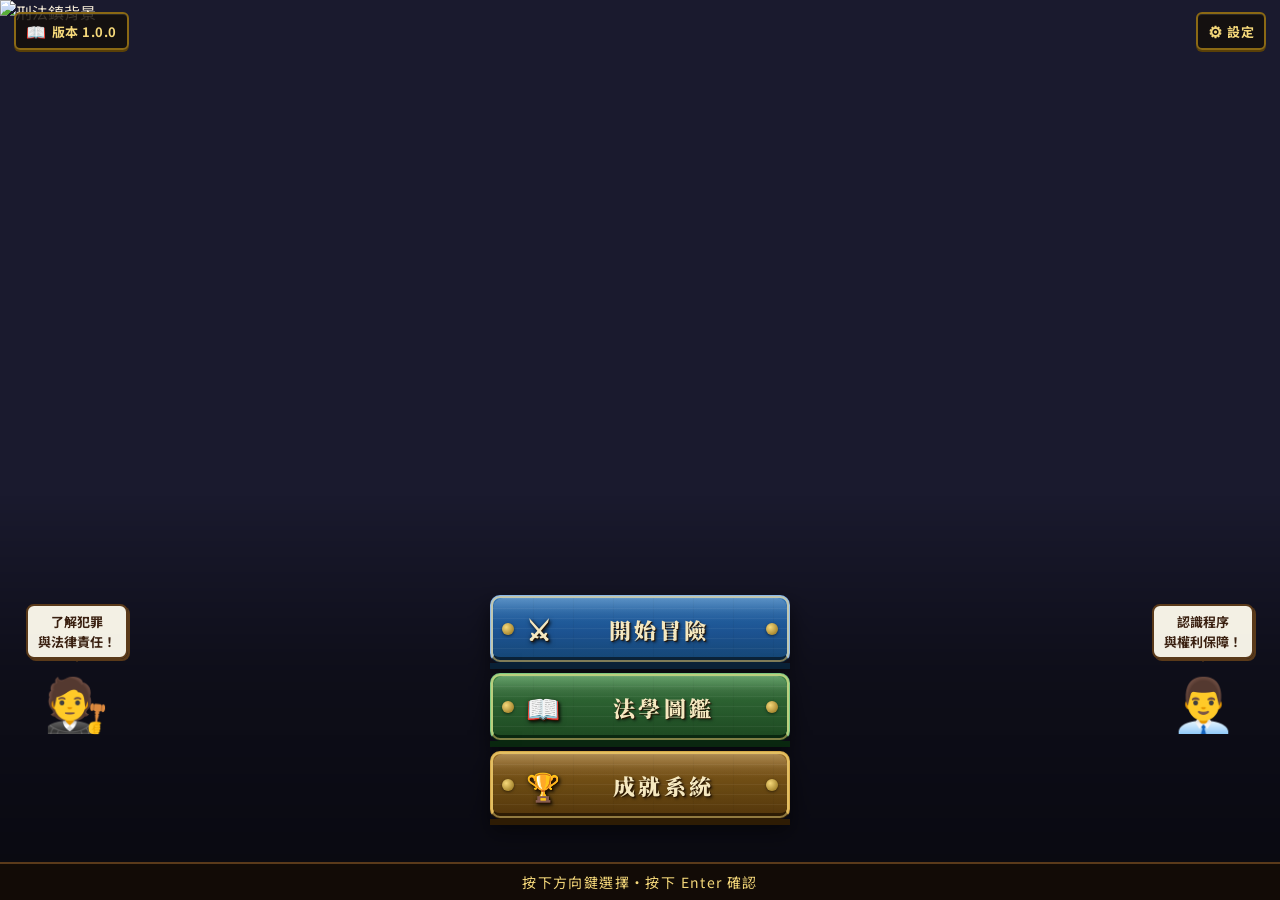
==== index.html @ a970fb88 "Update index.html" ====
<!DOCTYPE html>
<html lang="zh-Hant">
<head>
<!-- Google tag (gtag.js) -->
<script async src="https://www.googletagmanager.com/gtag/js?id=G-106KW7G3ZE"></script>
<script>
  window.dataLayer = window.dataLayer || [];
  function gtag(){dataLayer.push(arguments);}
  gtag('js', new Date());
  gtag('config', 'G-106KW7G3ZE');
</script>
<meta charset="UTF-8" />
<meta name="viewport" content="width=device-width, initial-scale=1.0, maximum-scale=1.0, user-scalable=no" />
<title>刑法鎮 LawTown - 用闖關學刑法與刑事訴訟法</title>
<meta name="description" content="刑法鎮：以台灣風格像素遊戲，透過故事闖關認識刑法總則、分則與刑事訴訟法核心程序與原則。" />
 
<link rel="preconnect" href="https://fonts.googleapis.com">
<link rel="preconnect" href="https://fonts.gstatic.com" crossorigin>
<link href="https://fonts.googleapis.com/css2?family=Noto+Sans+TC:wght@400;700;900&family=Noto+Serif+TC:wght@700;900&display=swap" rel="stylesheet">
 
<script src="https://cdn.jsdelivr.net/npm/phaser@3.70.0/dist/phaser.min.js"></script>
<link rel="stylesheet" href="css/style.css" />
</head>
<body>
 
<!-- ====== 遊戲主畫面（全螢幕像素風格） ====== -->
<div id="main-screen" class="main-screen">
 
  <!-- 頂部版本號 -->
  <div class="corner-badge corner-badge--left">
    <span class="corner-icon">📖</span>
    <span>版本 1.0.0</span>
  </div>
 
  <!-- 頂部設定按鈕 -->
  <button class="corner-badge corner-badge--right" onclick="document.getElementById('settings-modal').classList.remove('hidden')">
    <span class="corner-icon">⚙</span>
    <span>設定</span>
  </button>
 
  <!-- 背景圖 -->
  <div class="title-bg" id="title-bg-container">
    <img src="https://files.manuscdn.com/user_upload_by_module/session_file/310519663221733224/CJKNDeYAUfdBQzZg.png"
         alt="刑法鎮背景" class="title-bg-img" id="title-bg-img" />
    <!-- 漸層遮罩，讓按鈕區域更清晰 -->
    <div class="title-bg-overlay"></div>
  </div>
 
  <!-- 主標題區 -->
  <div class="title-area">
    <div class="title-emblem">⚖</div>
    <h1 class="game-title">刑法鎮</h1>
    <div class="game-subtitle-bar">
      <span>學法・懂法・守法・用法</span>
    </div>
  </div>
 
  <!-- 雙村標籤 -->
  <div class="village-labels">
    <div class="village-label village-label--criminal">
      <span class="village-label-icon">⚖</span>
      <span>刑法村</span>
    </div>
    <div class="village-label village-label--procedure">
      <span class="village-label-icon">🔨</span>
      <span>刑事訴訟村</span>
    </div>
  </div>
 
  <!-- 角色對話框 -->
  <div class="char-left">
    <div class="char-bubble char-bubble--left">了解犯罪<br/>與法律責任！</div>
    <div class="char-sprite char-sprite--left">🧑‍⚖️</div>
  </div>
  <div class="char-right">
    <div class="char-bubble char-bubble--right">認識程序<br/>與權利保障！</div>
    <div class="char-sprite char-sprite--right">👨‍💼</div>
  </div>
 
  <!-- 主選單按鈕（木質招牌風格） -->
  <div class="main-menu" id="main-menu">
    <button class="menu-btn menu-btn--start" id="btn-start" onclick="showNameInput()">
      <div class="menu-btn-board"></div>
      <span class="menu-btn-nail-left"></span>
      <div class="menu-btn-content">
        <span class="menu-btn-icon">⚔</span>
        <span class="menu-btn-text">開始冒險</span>
      </div>
    </button>
    <button class="menu-btn menu-btn--library" onclick="document.getElementById('library-modal').classList.remove('hidden')">
      <div class="menu-btn-board"></div>
      <span class="menu-btn-nail-left"></span>
      <div class="menu-btn-content">
        <span class="menu-btn-icon">📖</span>
        <span class="menu-btn-text">法學圖鑑</span>
      </div>
    </button>
    <button class="menu-btn menu-btn--achievement" onclick="document.getElementById('achievement-modal').classList.remove('hidden')">
      <div class="menu-btn-board"></div>
      <span class="menu-btn-nail-left"></span>
      <div class="menu-btn-content">
        <span class="menu-btn-icon">🏆</span>
        <span class="menu-btn-text">成就系統</span>
      </div>
    </button>
  </div>
 
  <!-- 底部提示 -->
  <div class="bottom-hint">
    按下方向鍵選擇・按下 Enter 確認
  </div>
</div>
 
<!-- ====== 輸入名字 + 選擇村莊 彈窗 ====== -->
<div id="name-input-modal" class="overlay hidden">
  <div class="pixel-modal">
    <div class="pixel-modal-head">
      <h3>⚔ 開始冒險</h3>
      <button class="pixel-close-btn" onclick="document.getElementById('name-input-modal').classList.add('hidden')">✕</button>
    </div>
    <p class="pixel-modal-label">✏ 請輸入您的名字</p>
    <input id="player-name-input" type="text" maxlength="10" placeholder="例如：阿明" class="pixel-input" />
    <p class="pixel-modal-label">選擇你要冒險的村莊</p>
    <div class="village-choice-row">
      <button class="village-btn village-btn-criminal" onclick="enterVillage('criminal')">
        <span class="village-btn-icon">⚖</span>
        <span class="village-btn-title">刑法村</span>
        <small>刑法總則 / 刑法分則</small>
      </button>
      <button class="village-btn village-btn-procedure" onclick="enterVillage('procedure')">
        <span class="village-btn-icon">🔨</span>
        <span class="village-btn-title">刑事訴訟村</span>
        <small>偵查 / 起訴 / 審判 / 執行</small>
      </button>
    </div>
  </div>
</div>
 
<!-- ====== 遊戲畫面容器 ====== -->
<div id="game-screen" class="game-screen hidden">
  <div id="game-wrapper" style="position:relative; width:100%; height:100%;">
    <div id="game-container"></div>
    <!-- 鎮口標題覆蓋層（保留原有功能） -->
    <div id="title-overlay" class="title-overlay hidden">
      <div class="title-dialog">
        <p class="title-dialog-label">✏️ 請輸入您的名字</p>
        <input id="player-name-input-2" type="text" maxlength="10" placeholder="例如：阿明" />
        <p class="title-dialog-label">選擇你要冒險的村莊</p>
        <div class="village-choice-row">
          <button class="village-btn village-btn-criminal" onclick="enterVillage('criminal')">
            🏯 刑法村<br/><small>刑法總則 / 刑法分則</small>
          </button>
          <button class="village-btn village-btn-procedure" onclick="enterVillage('procedure')">
            ⚖️ 刑事訴訟村<br/><small>偵查 / 起訴 / 審判 / 執行</small>
          </button>
        </div>
      </div>
    </div>
  </div>
  <!-- 遊戲操作工具列 -->
  <div class="game-toolbar-overlay">
    <p>操作說明：方向鍵 / WASD 移動。<b>走到建築物前面會自動觸發故事與題目</b>；走到頂部出口可返回鎮口。</p>
    <button class="pixel-reset-btn" onclick="resetSave()">🗑 重設進度</button>
  </div>
</div>
 
<!-- ====== 法學圖鑑 Modal ====== -->
<div id="library-modal" class="overlay hidden">
  <div class="pixel-modal pixel-modal--wide">
    <div class="pixel-modal-head">
      <h3>📖 法學圖鑑</h3>
      <button class="pixel-close-btn" onclick="document.getElementById('library-modal').classList.add('hidden')">✕</button>
    </div>
    <p class="pixel-modal-desc">完成關卡後，相關法條將收錄於此。</p>
    <div id="library-content" class="library-content">
      <div class="library-empty">尚未解鎖任何法條。<br/>開始冒險後，完成關卡即可收錄！</div>
    </div>
  </div>
</div>
 
<!-- ====== 成就系統 Modal ====== -->
<div id="achievement-modal" class="overlay hidden">
  <div class="pixel-modal pixel-modal--wide">
    <div class="pixel-modal-head">
      <h3>🏆 成就系統</h3>
      <button class="pixel-close-btn" onclick="document.getElementById('achievement-modal').classList.add('hidden')">✕</button>
    </div>
    <div id="achievement-list" class="achievement-list">
      <!-- 由 JS 動態填入 -->
    </div>
  </div>
</div>
 
<!-- ====== 設定 Modal ====== -->
<div id="settings-modal" class="overlay hidden">
  <div class="pixel-modal">
    <div class="pixel-modal-head">
      <h3>⚙ 設定</h3>
      <button class="pixel-close-btn" onclick="document.getElementById('settings-modal').classList.add('hidden')">✕</button>
    </div>
    <div class="settings-list">
      <div class="settings-item">
        <span>🔊 音效</span>
        <label class="pixel-toggle">
          <input type="checkbox" id="sfx-toggle" checked>
          <span class="pixel-toggle-slider"></span>
        </label>
      </div>
      <div class="settings-item">
        <span>🎵 音樂</span>
        <label class="pixel-toggle">
          <input type="checkbox" id="bgm-toggle" checked>
          <span class="pixel-toggle-slider"></span>
        </label>
      </div>
      <hr class="settings-divider"/>
      <button class="pixel-danger-btn" onclick="if(confirm('確定要重設所有進度嗎？'))resetSave()">🗑 重設所有進度</button>
      <a href="privacy.html" class="settings-link">隱私權政策</a>
    </div>
  </div>
</div>
 
<!-- ====== 返回鎮口確認對話框 ====== -->
<div id="exit-confirm-modal" class="overlay hidden">
  <div class="pixel-modal" style="max-width:360px; text-align:center;">
    <div class="pixel-modal-head" style="justify-content:center; border-bottom:none; margin-bottom:8px;">
      <h3>🏐 離開村莊</h3>
    </div>
    <p style="color:#d4b896; font-size:14px; margin-bottom:20px; line-height:1.8;">您已到達鎮口。<br/>要返回首頁選擇村莊嗎？</p>
    <div style="display:flex; gap:12px; justify-content:center;">
      <button class="menu-btn menu-btn--library exit-confirm-btn"
        onclick="document.getElementById('exit-confirm-modal').classList.add('hidden'); resumeVillageScene();">
        <div class="menu-btn-board"></div>
        <span class="menu-btn-nail-left"></span>
        <div class="menu-btn-content">
          <span class="menu-btn-icon">🏕</span>
          <span class="menu-btn-text">留在此處</span>
        </div>
      </button>
      <button class="menu-btn menu-btn--start exit-confirm-btn"
        onclick="document.getElementById('exit-confirm-modal').classList.add('hidden'); goToTitle();">
        <div class="menu-btn-board"></div>
        <span class="menu-btn-nail-left"></span>
        <div class="menu-btn-content">
          <span class="menu-btn-icon">🏠</span>
          <span class="menu-btn-text">返回鎮口</span>
        </div>
      </button>
    </div>
  </div>
</div>
 
<!-- ====== 關卡選單彊窗 ====== -->
<div id="level-menu" class="overlay hidden">
  <div class="pixel-modal">
    <div class="pixel-modal-head">
      <h3 id="level-menu-title"></h3>
      <button class="pixel-close-btn" onclick="closeLevelMenu()">✕</button>
    </div>
    <div id="level-list" class="level-list"></div>
  </div>
</div>
 
<!-- ====== 答題彈窗 ====== -->
<div id="quiz-modal" class="overlay hidden">
  <div class="pixel-modal quiz-modal">
    <div class="pixel-modal-head">
      <h3 id="quiz-title"></h3>
      <button class="pixel-close-btn" onclick="closeQuiz()">✕</button>
    </div>
    <p class="quiz-law" id="quiz-law"></p>
    <div class="quiz-story-box">
      <p class="quiz-story" id="quiz-story"></p>
    </div>
    <p class="quiz-question" id="quiz-question"></p>
    <div id="quiz-options" class="quiz-options"></div>
    <pre id="quiz-result" class="hidden"></pre>
    <div id="quiz-actions" style="display:flex; gap:10px; margin-top:12px;">
      <button class="menu-btn menu-btn--library" style="flex:1; height:48px;" onclick="closeQuiz()">⬅ 返回小鎮</button>
      <button id="quiz-next-btn" class="menu-btn menu-btn--start" style="flex:1; height:48px; display:none;" onclick="nextQuiz()">下一題 ▶</button>
    </div>
  </div>
</div>
 
<script>
// ====== 主畫面鍵盤導航 ======
(function() {
  const menuItems = ['btn-start'];
  let selectedIdx = 0;
 
  function updateSelection() {
    menuItems.forEach((id, i) => {
      const el = document.getElementById(id);
      if (el) el.classList.toggle('menu-btn--selected', i === selectedIdx);
    });
  }
 
  document.addEventListener('keydown', function(e) {
    const mainScreen = document.getElementById('main-screen');
    if (mainScreen.classList.contains('hidden')) return;
    if (e.key === 'ArrowDown' || e.key === 'ArrowRight') {
      selectedIdx = (selectedIdx + 1) % menuItems.length;
      updateSelection();
    } else if (e.key === 'ArrowUp' || e.key === 'ArrowLeft') {
      selectedIdx = (selectedIdx - 1 + menuItems.length) % menuItems.length;
      updateSelection();
    } else if (e.key === 'Enter') {
      const el = document.getElementById(menuItems[selectedIdx]);
      if (el) el.click();
    }
  });
})();
 
function showNameInput() {
  document.getElementById('name-input-modal').classList.remove('hidden');
}
 
function showMainScreen() {
  document.getElementById('main-screen').classList.remove('hidden');
  document.getElementById('game-screen').classList.add('hidden');
}
</script>
 
<script src="data/levels.js"></script>
<script src="js/save.js"></script>
<script src="js/game.js"></script>
<script>
// 成就系統初始化
(function initAchievements() {
  const achievements = [
    { id: 'first_try', icon: '🌟', title: '初次嘗試', desc: '完成第一個關卡', check: () => SaveSystem.getCompletedCount() >= 1 },
    { id: 'streak3', icon: '🔥', title: '三連勝', desc: '連續答對3題', check: () => SaveSystem.getStreak() >= 3 },
    { id: 'streak5', icon: '💥', title: '五連勝', desc: '連續答對5題', check: () => SaveSystem.getStreak() >= 5 },
    { id: 'half_done', icon: '⚔', title: '半程達人', desc: '完成一半以上關卡', check: () => false },
    { id: 'all_done', icon: '🎓', title: '法學博士', desc: '完成所有關卡', check: () => false },
    { id: 'perfect', icon: '💯', title: '完美答題', desc: '一次全對', check: () => false },
  ];
 
  const list = document.getElementById('achievement-list');
  if (!list) return;
  list.innerHTML = achievements.map(a => {
    const unlocked = a.check();
    return `<div class="achievement-item ${unlocked ? 'achievement-item--unlocked' : ''}">
      <span class="achievement-icon">${a.icon}</span>
      <div class="achievement-info">
        <div class="achievement-title">${a.title}</div>
        <div class="achievement-desc">${a.desc}</div>
      </div>
      <span class="achievement-status">${unlocked ? '✅' : '🔒'}</span>
    </div>`;
  }).join('');
})();
 
// 法學圖鑑初始化
(function initLibrary() {
  const content = document.getElementById('library-content');
  if (!content) return;
  const completed = [];
  if (typeof LEVELS !== 'undefined') {
    Object.values(LEVELS).forEach(arr => {
      arr.forEach(lvl => {
        if (SaveSystem.isCompleted(lvl.id)) {
          completed.push(lvl);
        }
      });
    });
  }
  if (completed.length === 0) return;
  content.innerHTML = completed.map(lvl => `
    <div class="library-item">
      <div class="library-item-law">${lvl.law || ''}</div>
      <div class="library-item-title">${lvl.title || ''}</div>
    </div>
  `).join('');
})();
</script>
</body>
</html>
---- css/style.css ----
/* ===================================================
   刑法鎮 LawTown - 像素遊戲風格 CSS
   =================================================== */

@import url('https://fonts.googleapis.com/css2?family=Noto+Sans+TC:wght@400;700;900&family=Noto+Serif+TC:wght@700;900&display=swap');

* { box-sizing: border-box; margin: 0; padding: 0; }

body {
  font-family: "Noto Sans TC", "Microsoft JhengHei", sans-serif;
  background: #1a1a2e;
  color: #f0e6d3;
  overflow: hidden;
  height: 100dvh;
  width: 100vw;
}

/* ===================================================
   主畫面（全螢幕）
   =================================================== */
.main-screen {
  position: fixed;
  inset: 0;
  display: flex;
  flex-direction: column;
  align-items: center;
  justify-content: flex-start;
  overflow: hidden;
  z-index: 1;
}

/* ── 背景圖 ── */
.title-bg {
  position: absolute;
  inset: 0;
  z-index: 0;
}
.title-bg-img {
  width: 100%;
  height: 100%;
  object-fit: cover;
  object-position: center top;
  image-rendering: pixelated;
}
.title-bg-overlay {
  position: absolute;
  inset: 0;
  background: linear-gradient(
    to bottom,
    rgba(0,0,0,0.0) 0%,
    rgba(0,0,0,0.0) 55%,
    rgba(0,0,0,0.45) 75%,
    rgba(0,0,0,0.65) 100%
  );
}

/* ── 角落徽章（版本號 / 設定） ── */
.corner-badge {
  position: absolute;
  top: 12px;
  z-index: 20;
  display: flex;
  align-items: center;
  gap: 5px;
  background: rgba(20,15,10,0.82);
  border: 2px solid #8b6914;
  border-radius: 6px;
  padding: 5px 10px;
  font-size: 13px;
  font-weight: bold;
  color: #f5d87a;
  cursor: pointer;
  letter-spacing: 0.5px;
  box-shadow: 0 2px 0 #5a4008, inset 0 1px 0 rgba(255,255,255,0.1);
  transition: filter 0.15s;
  text-decoration: none;
  font-family: inherit;
}
.corner-badge:hover { filter: brightness(1.2); }
.corner-badge--left  { left: 14px; }
.corner-badge--right { right: 14px; }
.corner-icon { font-size: 16px; }

/* ── 主標題區 ── */
.title-area {
  position: relative;
  z-index: 10;
  text-align: center;
  margin-top: 10px;
  pointer-events: none;
  user-select: none;
}

.title-emblem {
  font-size: 36px;
  line-height: 1;
  filter: drop-shadow(0 2px 6px rgba(0,0,0,0.7));
  margin-bottom: 2px;
  opacity: 0;
  pointer-events: none;
}

.game-title {
  font-family: "Noto Serif TC", "Noto Sans TC", serif;
  font-size: clamp(42px, 8vw, 80px);
  font-weight: 900;
  color: #f5d87a;
  letter-spacing: 0.12em;
  text-shadow:
    3px 3px 0 #5a2e00,
    -1px -1px 0 #5a2e00,
    1px -1px 0 #5a2e00,
    -1px 1px 0 #5a2e00,
    0 4px 0 #3a1c00,
    0 8px 16px rgba(0,0,0,0.6);
  line-height: 1.1;
  /* 背景圖已有標題文字，隱藏 HTML 標題避免重疊 */
  display: none;
}

.game-subtitle-bar {
  /* 背景圖已有副標題，隱藏 HTML 版本 */
  display: none;
}

/* ── 雙村標籤（背景圖已有，隱藏 HTML 版本） ── */
.village-labels {
  display: none;
}

.village-label {
  display: flex;
  align-items: center;
  gap: 6px;
  padding: 8px 18px;
  border-radius: 6px;
  font-size: clamp(16px, 3vw, 26px);
  font-weight: 900;
  color: #fff;
  letter-spacing: 0.05em;
  box-shadow: 0 3px 0 rgba(0,0,0,0.4), 0 6px 18px rgba(0,0,0,0.3);
  text-shadow: 1px 1px 0 rgba(0,0,0,0.5);
}

.village-label--criminal {
  background: linear-gradient(135deg, #9b2020 0%, #c0392b 50%, #9b2020 100%);
  border: 2px solid #e8c873;
  clip-path: polygon(0 0, calc(100% - 12px) 0, 100% 50%, calc(100% - 12px) 100%, 0 100%);
  padding-right: 28px;
}

.village-label--procedure {
  background: linear-gradient(135deg, #1a3a5c 0%, #2c5f8a 50%, #1a3a5c 100%);
  border: 2px solid #e8c873;
  clip-path: polygon(12px 0, 100% 0, 100% 100%, 12px 100%, 0 50%);
  padding-left: 28px;
}

.village-label-icon { font-size: 1.1em; }

/* ── 角色 ── */
.char-left, .char-right {
  position: absolute;
  bottom: 18%;
  z-index: 10;
  display: flex;
  flex-direction: column;
  align-items: center;
  gap: 4px;
}
.char-left  { left: 2%; }
.char-right { right: 2%; }

.char-sprite { font-size: clamp(28px, 5vw, 52px); }

.char-bubble {
  background: rgba(255,252,240,0.95);
  border: 2px solid #5a3a1a;
  border-radius: 8px;
  padding: 6px 10px;
  font-size: clamp(10px, 1.5vw, 13px);
  color: #3a2010;
  font-weight: bold;
  text-align: center;
  line-height: 1.5;
  box-shadow: 2px 2px 0 #5a3a1a;
  position: relative;
  white-space: nowrap;
}
.char-bubble--left::after {
  content: '';
  position: absolute;
  bottom: -10px;
  left: 50%;
  transform: translateX(-50%);
  border: 5px solid transparent;
  border-top-color: #5a3a1a;
}
.char-bubble--right::after {
  content: '';
  position: absolute;
  bottom: -10px;
  left: 50%;
  transform: translateX(-50%);
  border: 5px solid transparent;
  border-top-color: #5a3a1a;
}

/* ── 主選單按鈕（木質招牌風格） ── */
.main-menu {
  position: absolute;
  bottom: 9%;
  left: 50%;
  transform: translateX(-50%);
  z-index: 10;
  display: flex;
  flex-direction: column;
  gap: 10px;
  width: min(300px, 62vw);
}

/* 木質招牌按鈕基礎樣式 */
.menu-btn {
  display: flex;
  align-items: center;
  justify-content: center;
  gap: 10px;
  padding: 0;
  border: none;
  cursor: pointer;
  font-family: "Noto Serif TC", "Noto Sans TC", serif;
  font-size: clamp(17px, 2.8vw, 22px);
  font-weight: 900;
  color: #f5e8c0;
  letter-spacing: 0.15em;
  transition: filter 0.15s, transform 0.12s, box-shadow 0.12s;
  position: relative;
  width: 100%;
  height: clamp(56px, 7.5vw, 68px);
  background: none;
  text-shadow:
    1px 1px 0 rgba(40,20,0,0.9),
    2px 2px 3px rgba(0,0,0,0.6);
}

/* 招牌主體（木板層） */
.menu-btn::before {
  content: '';
  position: absolute;
  inset: 0;
  border-radius: 8px;
  z-index: -1;
}

/* 招牌左右錠點裝飾 */
.menu-btn::after {
  content: '';
  position: absolute;
  top: 50%;
  transform: translateY(-50%);
  width: 12px;
  height: 12px;
  border-radius: 50%;
  background: radial-gradient(circle at 35% 35%, #f5d87a, #8b6914);
  box-shadow: 0 1px 3px rgba(0,0,0,0.5);
  right: 12px;
  z-index: 2;
}

.menu-btn:hover  { filter: brightness(1.12); transform: translateY(-3px) scale(1.02); }
.menu-btn:active { transform: translateY(2px) scale(0.98); filter: brightness(0.9); }
.menu-btn--selected {
  filter: brightness(1.18);
  transform: translateY(-3px) scale(1.02);
  outline: none;
}
.menu-btn--selected::after {
  box-shadow: 0 0 8px 2px rgba(245,216,122,0.8), 0 1px 3px rgba(0,0,0,0.5);
}

/* 左錠點 */
.menu-btn-nail-left {
  position: absolute;
  left: 12px;
  top: 50%;
  transform: translateY(-50%);
  width: 12px;
  height: 12px;
  border-radius: 50%;
  background: radial-gradient(circle at 35% 35%, #f5d87a, #8b6914);
  box-shadow: 0 1px 3px rgba(0,0,0,0.5);
  z-index: 2;
  pointer-events: none;
}

/* 木板紋理線（透過偽元素模擬） */
.menu-btn-board {
  position: absolute;
  inset: 0;
  border-radius: 10px;
  z-index: 0;
  overflow: hidden;
  /* 外層金色框線 */
  outline: 2px solid rgba(245,216,122,0.5);
  outline-offset: -3px;
}
.menu-btn-board::before {
  content: '';
  position: absolute;
  inset: 0;
  /* 橫向木紋 */
  background-image:
    repeating-linear-gradient(
      180deg,
      rgba(255,255,255,0.05) 0px,
      rgba(255,255,255,0.05) 1px,
      transparent 1px,
      transparent 10px
    ),
    repeating-linear-gradient(
      90deg,
      rgba(0,0,0,0.04) 0px,
      rgba(0,0,0,0.04) 1px,
      transparent 1px,
      transparent 40px
    );
}
.menu-btn-board::after {
  content: '';
  position: absolute;
  top: 0; left: 0; right: 0;
  height: 40%;
  background: linear-gradient(180deg,
    rgba(255,255,255,0.18) 0%,
    rgba(255,255,255,0.06) 60%,
    transparent 100%
  );
  border-radius: 10px 10px 0 0;
}

.menu-btn-content {
  position: relative;
  z-index: 1;
  display: flex;
  align-items: center;
  justify-content: center;
  gap: 10px;
  width: 100%;
  padding: 0 36px;
}

/* 開始冒險—深藍木板（參考背景圖中的深藍色招牌） */
.menu-btn--start {
  box-shadow:
    0 6px 0 #0a2238,
    0 10px 20px rgba(0,0,0,0.55);
}
.menu-btn--start .menu-btn-board {
  background: linear-gradient(180deg,
    #3578b8 0%,
    #2260a0 25%,
    #1c5290 60%,
    #164878 100%
  );
  border: 3px solid #8bb8e8;
  border-bottom: 6px solid #0a2238;
  border-radius: 10px;
}
.menu-btn--start:hover .menu-btn-board {
  border-color: #aad4ff;
}

/* 法學圖鑑—深綠木板 */
.menu-btn--library {
  box-shadow:
    0 6px 0 #0a2810,
    0 10px 20px rgba(0,0,0,0.55);
}
.menu-btn--library .menu-btn-board {
  background: linear-gradient(180deg,
    #428a48 0%,
    #306835 25%,
    #275a2c 60%,
    #1e4a22 100%
  );
  border: 3px solid #7ec882;
  border-bottom: 6px solid #0a2810;
  border-radius: 10px;
}
.menu-btn--library:hover .menu-btn-board {
  border-color: #a0e0a4;
}

/* 成就系統—深棕木板（參考背景圖中的棕色招牌） */
.menu-btn--achievement {
  box-shadow:
    0 6px 0 #2e1c04,
    0 10px 20px rgba(0,0,0,0.55);
}
.menu-btn--achievement .menu-btn-board {
  background: linear-gradient(180deg,
    #9a6e28 0%,
    #7a5418 25%,
    #684812 60%,
    #56380c 100%
  );
  border: 3px solid #d4a84a;
  border-bottom: 6px solid #2e1c04;
  border-radius: 10px;
}
.menu-btn--achievement:hover .menu-btn-board {
  border-color: #f0c870;
}

.menu-btn-icon {
  font-size: 1.25em;
  flex-shrink: 0;
  filter: drop-shadow(0 1px 2px rgba(0,0,0,0.5));
}
.menu-btn-text {
  flex: 1;
  text-align: center;
  font-size: inherit;
}

/* ── 底部提示 ── */
.bottom-hint {
  position: absolute;
  bottom: 0;
  left: 0;
  right: 0;
  z-index: 10;
  background: rgba(20,12,5,0.85);
  border-top: 2px solid #5a3a1a;
  text-align: center;
  padding: 8px;
  font-size: clamp(11px, 1.8vw, 14px);
  color: #f5d87a;
  letter-spacing: 0.1em;
}

/* ===================================================
   遊戲畫面
   =================================================== */
.game-screen {
  position: fixed;
  inset: 0;
  display: flex;
  flex-direction: column;
  background: #1a1a2e;
  z-index: 2;
}
.game-screen.hidden { display: none; }
.main-screen.hidden { display: none; }

#game-wrapper {
  flex: 1;
  display: flex;
  align-items: center;
  justify-content: center;
  overflow: hidden;
}

#game-container {
  image-rendering: pixelated;
  border: 3px solid #4e342e;
  border-radius: 4px;
  overflow: hidden;
}

.game-toolbar-overlay {
  background: rgba(20,12,5,0.9);
  border-top: 2px solid #5a3a1a;
  padding: 6px 14px;
  display: flex;
  justify-content: space-between;
  align-items: center;
  gap: 10px;
  font-size: 12px;
  color: #d4b896;
  flex-wrap: wrap;
}

.pixel-reset-btn {
  background: #3a1a1a;
  border: 1px solid #7a3a3a;
  color: #ff8a80;
  padding: 5px 12px;
  border-radius: 4px;
  cursor: pointer;
  font-size: 12px;
  font-family: inherit;
  white-space: nowrap;
}
.pixel-reset-btn:hover { background: #5a2a2a; }

/* ===================================================
   鎮口標題覆蓋層（遊戲內 HTML overlay）
   =================================================== */
.title-overlay {
  position: absolute; inset: 0; z-index: 30;
  display: flex; align-items: flex-end; justify-content: center;
  background: linear-gradient(to bottom, rgba(0,0,0,0) 0%, rgba(0,0,0,0.35) 100%);
  padding-bottom: 24px;
}
.title-overlay.hidden { display: none; }
.title-dialog {
  background: #fffaf0;
  border: 4px solid #4e342e;
  border-radius: 10px;
  box-shadow: 0 6px 0 #2d1f15, 0 10px 18px rgba(0,0,0,0.3);
  padding: 16px 20px;
  width: 92%; max-width: 480px;
  text-align: center;
  color: #2b2b2b;
}
.title-dialog-label { margin: 6px 0; font-size: 13px; color: #4e342e; font-weight: bold; }
#player-name-input-2 {
  width: 80%; padding: 8px 10px; font-size: 15px;
  border: 2px solid #4e342e; border-radius: 6px; text-align: center;
  margin-bottom: 10px; background: #fff; color: #2b2b2b;
}

/* ===================================================
   Overlay / Modal（像素風格）
   =================================================== */
.overlay {
  position: fixed;
  inset: 0;
  background: rgba(0,0,0,0.72);
  z-index: 100;
  display: flex;
  align-items: center;
  justify-content: center;
  padding: 16px;
  backdrop-filter: blur(2px);
}
.overlay.hidden { display: none; }

.pixel-modal {
  background: #1e1408;
  border: 3px solid #8b6914;
  border-radius: 8px;
  padding: 20px;
  max-width: 480px;
  width: 100%;
  max-height: 88vh;
  overflow-y: auto;
  box-shadow:
    0 0 0 1px #5a4008,
    0 8px 0 #3a2a04,
    0 12px 32px rgba(0,0,0,0.6);
  color: #f0e6d3;
}
.pixel-modal--wide { max-width: 600px; }

.pixel-modal-head {
  display: flex;
  justify-content: space-between;
  align-items: center;
  margin-bottom: 14px;
  padding-bottom: 10px;
  border-bottom: 2px solid #5a4008;
}
.pixel-modal-head h3 {
  font-size: 18px;
  color: #f5d87a;
  font-weight: bold;
}
.pixel-close-btn {
  background: #3a2010;
  border: 2px solid #7a5020;
  color: #f5d87a;
  width: 30px; height: 30px;
  border-radius: 4px;
  cursor: pointer;
  font-size: 16px;
  display: flex; align-items: center; justify-content: center;
  transition: background 0.15s;
}
.pixel-close-btn:hover { background: #5a3010; }

.pixel-modal-label {
  font-size: 13px;
  color: #d4b896;
  font-weight: bold;
  margin: 10px 0 6px;
}
.pixel-modal-desc {
  font-size: 13px;
  color: #a08060;
  margin-bottom: 12px;
}

.pixel-input {
  width: 80%;
  display: block;
  margin: 0 auto 14px;
  padding: 10px 14px;
  font-size: 16px;
  background: #0e0a04;
  border: 2px solid #8b6914;
  border-radius: 4px;
  color: #f5d87a;
  text-align: center;
  font-family: inherit;
  outline: none;
}
.pixel-input:focus { border-color: #f5d87a; box-shadow: 0 0 0 2px rgba(245,216,122,0.3); }

/* ── 村莊選擇按鈕 ── */
.village-choice-row {
  display: flex;
  gap: 12px;
  justify-content: center;
  flex-wrap: wrap;
  margin-top: 8px;
}

.village-btn {
  flex: 1;
  min-width: 140px;
  max-width: 200px;
  padding: 14px 12px;
  border-radius: 8px;
  cursor: pointer;
  font-family: inherit;
  color: #fff;
  border: none;
  display: flex;
  flex-direction: column;
  align-items: center;
  gap: 4px;
  transition: filter 0.15s, transform 0.1s;
  box-shadow: 0 4px 0 rgba(0,0,0,0.4);
}
.village-btn:hover  { filter: brightness(1.15); transform: translateY(-2px); }
.village-btn:active { transform: translateY(2px); box-shadow: none; }
.village-btn-icon { font-size: 22px; }
.village-btn-title { font-size: 16px; font-weight: bold; }
.village-btn small { font-size: 11px; opacity: 0.85; }
.village-btn-criminal {
  background: linear-gradient(180deg, #c0392b 0%, #8b1a1a 100%);
  border-bottom: 4px solid #5a0a0a;
}
.village-btn-procedure {
  background: linear-gradient(180deg, #2c5f8a 0%, #1a3a5c 100%);
  border-bottom: 4px solid #0a1e30;
}

/* ===================================================
   關卡選單
   =================================================== */
.level-list { display: flex; flex-direction: column; gap: 8px; }
.level-item {
  display: flex;
  flex-direction: column;
  align-items: flex-start;
  text-align: left;
  border: 2px solid #5a4008;
  border-radius: 6px;
  padding: 10px 14px;
  background: #120e04;
  cursor: pointer;
  font-size: 14px;
  color: #f0e6d3;
  transition: background 0.15s, border-color 0.15s;
}
.level-item:hover { background: #1e1408; border-color: #8b6914; }
.level-item small { color: #a08060; margin-top: 2px; font-size: 12px; }
.level-item.done {
  background: #0a1a0a;
  border-color: #2e7d32;
  color: #a5d6a7;
}
.level-item.done small { color: #66bb6a; }

/* ===================================================
   答題 Modal
   =================================================== */
.quiz-modal { max-width: 560px; }
.quiz-law { font-size: 12px; color: #a08060; margin-bottom: 8px; }
.quiz-story-box {
  background: #0a0804;
  border: 2px solid #5a4008;
  border-radius: 6px;
  padding: 12px;
  margin-bottom: 12px;
}
.quiz-story { font-size: 14px; line-height: 1.8; color: #d4b896; }
.quiz-question { font-weight: bold; margin: 12px 0 8px; color: #f5d87a; font-size: 15px; }
.quiz-options { display: flex; flex-direction: column; gap: 8px; margin: 10px 0; }
.quiz-option {
  padding: 11px 14px;
  border: 2px solid #5a4008;
  border-radius: 6px;
  background: #120e04;
  cursor: pointer;
  text-align: left;
  font-size: 14px;
  color: #f0e6d3;
  font-family: inherit;
  transition: background 0.12s, border-color 0.12s;
}
.quiz-option:hover:not(:disabled) { background: #1e1408; border-color: #f5d87a; }
.quiz-option:disabled { opacity: 0.6; cursor: default; }
#quiz-result {
  white-space: pre-wrap;
  font-family: inherit;
  padding: 12px;
  border-radius: 6px;
  font-size: 13px;
  line-height: 1.7;
  margin-top: 10px;
}
#quiz-result.correct { background: #0a1a0a; color: #81c784; border: 2px solid #2e7d32; }
#quiz-result.wrong   { background: #1a0a0a; color: #ef9a9a; border: 2px solid #c62828; }
#quiz-result.hidden  { display: none; }

/* ===================================================
   法學圖鑑
   =================================================== */
.library-content { display: flex; flex-direction: column; gap: 8px; }
.library-empty { text-align: center; color: #a08060; padding: 24px; font-size: 14px; line-height: 2; }
.library-item {
  background: #0a0804;
  border: 2px solid #5a4008;
  border-radius: 6px;
  padding: 10px 14px;
}
.library-item-law { font-size: 11px; color: #a08060; }
.library-item-title { font-size: 14px; color: #f0e6d3; font-weight: bold; margin-top: 2px; }

/* ===================================================
   成就系統
   =================================================== */
.achievement-list { display: flex; flex-direction: column; gap: 8px; }
.achievement-item {
  display: flex;
  align-items: center;
  gap: 12px;
  background: #0a0804;
  border: 2px solid #3a2a04;
  border-radius: 6px;
  padding: 10px 14px;
  opacity: 0.55;
}
.achievement-item--unlocked {
  opacity: 1;
  border-color: #8b6914;
  background: #1a1204;
}
.achievement-icon { font-size: 24px; flex-shrink: 0; }
.achievement-info { flex: 1; }
.achievement-title { font-size: 14px; font-weight: bold; color: #f5d87a; }
.achievement-desc  { font-size: 12px; color: #a08060; margin-top: 2px; }
.achievement-status { font-size: 18px; }

/* ===================================================
   設定
   =================================================== */
.settings-list { display: flex; flex-direction: column; gap: 14px; }
.settings-item {
  display: flex;
  justify-content: space-between;
  align-items: center;
  padding: 10px 14px;
  background: #0a0804;
  border: 2px solid #3a2a04;
  border-radius: 6px;
  font-size: 15px;
  color: #d4b896;
}
.settings-divider { border: none; border-top: 1px solid #3a2a04; }
.settings-link {
  display: block;
  text-align: center;
  color: #a08060;
  font-size: 13px;
  text-decoration: underline;
}
.pixel-danger-btn {
  background: #3a0a0a;
  border: 2px solid #7a2a2a;
  color: #ff8a80;
  padding: 10px;
  border-radius: 6px;
  cursor: pointer;
  font-size: 14px;
  font-family: inherit;
  width: 100%;
  transition: background 0.15s;
}
.pixel-danger-btn:hover { background: #5a1a1a; }

/* ── 像素切換開關 ── */
.pixel-toggle { position: relative; display: inline-block; width: 44px; height: 24px; }
.pixel-toggle input { opacity: 0; width: 0; height: 0; }
.pixel-toggle-slider {
  position: absolute; inset: 0;
  background: #3a2a04;
  border: 2px solid #5a4008;
  border-radius: 4px;
  cursor: pointer;
  transition: background 0.2s;
}
.pixel-toggle-slider::before {
  content: '';
  position: absolute;
  width: 16px; height: 16px;
  left: 2px; top: 2px;
  background: #a08060;
  border-radius: 2px;
  transition: transform 0.2s;
}
.pixel-toggle input:checked + .pixel-toggle-slider { background: #1a4a1a; border-color: #2e7d32; }
.pixel-toggle input:checked + .pixel-toggle-slider::before { transform: translateX(20px); background: #81c784; }

/* ===================================================
   隱私權政策頁
   =================================================== */
.policy-page {
  max-width: 760px;
  margin: 0 auto;
  padding: 24px 16px;
  line-height: 1.8;
  font-size: 14px;
  color: #f0e6d3;
}
.policy-page h3 { margin-top: 24px; color: #f5d87a; }

/* ===================================================
   響應式
   =================================================== */
@media (max-width: 768px) {
  /* 手機版遊戲畫面：填滿全螢幕，隱藏底部工具列 */
  .game-screen {
    background: #000;
  }
  #game-wrapper {
    position: fixed;
    inset: 0;
    align-items: stretch;
    justify-content: stretch;
  }
  #game-container {
    border: none;
    border-radius: 0;
    width: 100% !important;
    height: 100% !important;
  }
  #game-container canvas {
    width: 100% !important;
    height: 100% !important;
  }
  /* 手機版隱藏底部工具列（操作說明和重設鈕） */
  .game-toolbar-overlay {
    display: none !important;
  }
}

@media (max-width: 600px) {
  .village-labels { top: 22%; }
  .char-left, .char-right { display: none; }
  .main-menu { bottom: 8%; width: 85vw; }
  .menu-btn { font-size: 15px; padding: 11px 16px; }
  .game-title { font-size: 52px; }
}

@media (max-width: 400px) {
  .village-label { font-size: 14px; padding: 5px 12px; }
  .game-title { font-size: 40px; }
}

/* ===================================================
   滾動條美化
   =================================================== */
/* ===================================================
   離開村莊確認對話框按鈕
   =================================================== */
.exit-confirm-btn {
  width: 140px !important;
  height: 52px !important;
  font-size: 15px !important;
  letter-spacing: 0.05em !important;
  white-space: nowrap !important;
  overflow: hidden !important;
}
.exit-confirm-btn .menu-btn-content {
  flex-direction: row !important;
  flex-wrap: nowrap !important;
  gap: 6px !important;
  padding: 0 10px !important;
  white-space: nowrap !important;
}
.exit-confirm-btn .menu-btn-icon {
  font-size: 1.1em !important;
  flex-shrink: 0 !important;
}
.exit-confirm-btn .menu-btn-text {
  white-space: nowrap !important;
  overflow: hidden !important;
  text-overflow: ellipsis !important;
  font-size: 14px !important;
  letter-spacing: 0.05em !important;
}

::-webkit-scrollbar { width: 6px; }
::-webkit-scrollbar-track { background: #0a0804; }
::-webkit-scrollbar-thumb { background: #5a4008; border-radius: 3px; }
::-webkit-scrollbar-thumb:hover { background: #8b6914; }
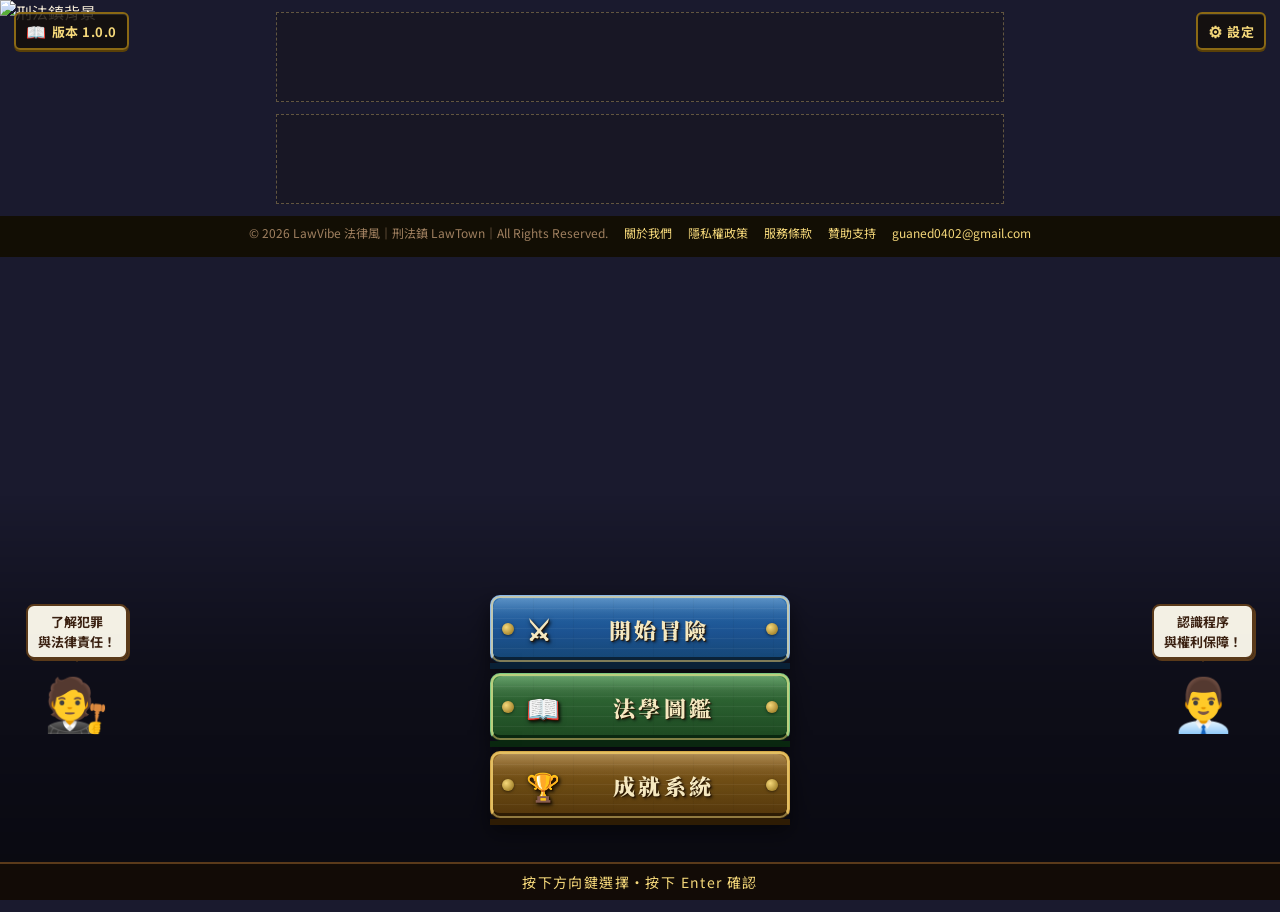
==== commit c5a57112: "chore: centralize brand identity and optimize case assets" ====
--- a/index.html
+++ b/index.html
@@ -1,5 +1,5 @@
 <!DOCTYPE html>
-<html lang="zh-Hant">
+<html lang="zh-Hant" data-page-title="用闖關學刑法與刑事訴訟法" data-page-description="以像素風格故事闖關認識刑法總則、分則與刑事訴訟法核心程序與原則。">
 <head>
 <!-- Google tag (gtag.js) -->
 <script async src="https://www.googletagmanager.com/gtag/js?id=G-106KW7G3ZE"></script>
@@ -10,42 +10,43 @@
   gtag('config', 'G-106KW7G3ZE');
 </script>
 <meta charset="UTF-8" />
-<meta name="viewport" content="width=device-width, initial-scale=1.0, maximum-scale=1.0, user-scalable=no" />
-<title>刑法鎮 LawTown - 用闖關學刑法與刑事訴訟法</title>
-<meta name="description" content="刑法鎮：以台灣風格像素遊戲，透過故事闖關認識刑法總則、分則與刑事訴訟法核心程序與原則。" />
- 
+<meta name="viewport" content="width=device-width, initial-scale=1.0, maximum-scale=1.0, minimum-scale=1.0, user-scalable=no, viewport-fit=cover" />
+<title>刑法鎮 LawTown</title>
+<meta name="description" content="以像素風格故事闖關認識刑法總則、分則與刑事訴訟法核心程序與原則。" />
+
 <link rel="preconnect" href="https://fonts.googleapis.com">
 <link rel="preconnect" href="https://fonts.gstatic.com" crossorigin>
 <link href="https://fonts.googleapis.com/css2?family=Noto+Sans+TC:wght@400;700;900&family=Noto+Serif+TC:wght@700;900&display=swap" rel="stylesheet">
- 
+
 <script src="https://cdn.jsdelivr.net/npm/phaser@3.70.0/dist/phaser.min.js"></script>
 <link rel="stylesheet" href="css/style.css" />
+<script src="site-config.js"></script>
 </head>
 <body>
- 
+
 <!-- ====== 遊戲主畫面（全螢幕像素風格） ====== -->
 <div id="main-screen" class="main-screen">
- 
+
   <!-- 頂部版本號 -->
   <div class="corner-badge corner-badge--left">
     <span class="corner-icon">📖</span>
     <span>版本 1.0.0</span>
   </div>
- 
+
   <!-- 頂部設定按鈕 -->
   <button class="corner-badge corner-badge--right" onclick="document.getElementById('settings-modal').classList.remove('hidden')">
     <span class="corner-icon">⚙</span>
     <span>設定</span>
   </button>
- 
+
   <!-- 背景圖 -->
   <div class="title-bg" id="title-bg-container">
-    <img src="https://files.manuscdn.com/user_upload_by_module/session_file/310519663221733224/CJKNDeYAUfdBQzZg.png"
+    <img src="images/title_bg.png"
          alt="刑法鎮背景" class="title-bg-img" id="title-bg-img" />
     <!-- 漸層遮罩，讓按鈕區域更清晰 -->
     <div class="title-bg-overlay"></div>
   </div>
- 
+
   <!-- 主標題區 -->
   <div class="title-area">
     <div class="title-emblem">⚖</div>
@@ -54,7 +55,7 @@
       <span>學法・懂法・守法・用法</span>
     </div>
   </div>
- 
+
   <!-- 雙村標籤 -->
   <div class="village-labels">
     <div class="village-label village-label--criminal">
@@ -66,7 +67,7 @@
       <span>刑事訴訟村</span>
     </div>
   </div>
- 
+
   <!-- 角色對話框 -->
   <div class="char-left">
     <div class="char-bubble char-bubble--left">了解犯罪<br/>與法律責任！</div>
@@ -76,7 +77,7 @@
     <div class="char-bubble char-bubble--right">認識程序<br/>與權利保障！</div>
     <div class="char-sprite char-sprite--right">👨‍💼</div>
   </div>
- 
+
   <!-- 主選單按鈕（木質招牌風格） -->
   <div class="main-menu" id="main-menu">
     <button class="menu-btn menu-btn--start" id="btn-start" onclick="showNameInput()">
@@ -104,13 +105,15 @@
       </div>
     </button>
   </div>
- 
+
   <!-- 底部提示 -->
   <div class="bottom-hint">
     按下方向鍵選擇・按下 Enter 確認
   </div>
 </div>
- 
+
+<div class="ad-placeholder ad-placeholder--home" aria-label="首頁廣告版位"></div>
+
 <!-- ====== 輸入名字 + 選擇村莊 彈窗 ====== -->
 <div id="name-input-modal" class="overlay hidden">
   <div class="pixel-modal">
@@ -135,7 +138,7 @@
     </div>
   </div>
 </div>
- 
+
 <!-- ====== 遊戲畫面容器 ====== -->
 <div id="game-screen" class="game-screen hidden">
   <div id="game-wrapper" style="position:relative; width:100%; height:100%;">
@@ -163,7 +166,9 @@
     <button class="pixel-reset-btn" onclick="resetSave()">🗑 重設進度</button>
   </div>
 </div>
- 
+
+<div class="ad-placeholder ad-placeholder--game" aria-label="遊戲廣告版位"></div>
+
 <!-- ====== 法學圖鑑 Modal ====== -->
 <div id="library-modal" class="overlay hidden">
   <div class="pixel-modal pixel-modal--wide">
@@ -177,7 +182,7 @@
     </div>
   </div>
 </div>
- 
+
 <!-- ====== 成就系統 Modal ====== -->
 <div id="achievement-modal" class="overlay hidden">
   <div class="pixel-modal pixel-modal--wide">
@@ -190,7 +195,7 @@
     </div>
   </div>
 </div>
- 
+
 <!-- ====== 設定 Modal ====== -->
 <div id="settings-modal" class="overlay hidden">
   <div class="pixel-modal">
@@ -219,7 +224,7 @@
     </div>
   </div>
 </div>
- 
+
 <!-- ====== 返回鎮口確認對話框 ====== -->
 <div id="exit-confirm-modal" class="overlay hidden">
   <div class="pixel-modal" style="max-width:360px; text-align:center;">
@@ -249,7 +254,7 @@
     </div>
   </div>
 </div>
- 
+
 <!-- ====== 關卡選單彊窗 ====== -->
 <div id="level-menu" class="overlay hidden">
   <div class="pixel-modal">
@@ -260,7 +265,7 @@
     <div id="level-list" class="level-list"></div>
   </div>
 </div>
- 
+
 <!-- ====== 答題彈窗 ====== -->
 <div id="quiz-modal" class="overlay hidden">
   <div class="pixel-modal quiz-modal">
@@ -272,29 +277,43 @@
     <div class="quiz-story-box">
       <p class="quiz-story" id="quiz-story"></p>
     </div>
+    <figure class="quiz-scene-figure" id="quiz-scene-figure">
+      <img id="quiz-image" class="quiz-image" alt="案例情境插圖" loading="lazy" decoding="async" />
+      <figcaption id="quiz-image-caption" class="quiz-image-caption"></figcaption>
+    </figure>
     <p class="quiz-question" id="quiz-question"></p>
     <div id="quiz-options" class="quiz-options"></div>
     <pre id="quiz-result" class="hidden"></pre>
-    <div id="quiz-actions" style="display:flex; gap:10px; margin-top:12px;">
-      <button class="menu-btn menu-btn--library" style="flex:1; height:48px;" onclick="closeQuiz()">⬅ 返回小鎮</button>
-      <button id="quiz-next-btn" class="menu-btn menu-btn--start" style="flex:1; height:48px; display:none;" onclick="nextQuiz()">下一題 ▶</button>
-    </div>
-  </div>
-</div>
- 
+    <!-- 答題後才顯示的操作按鈕 -->
+    <div id="quiz-actions" class="quiz-actions hidden">
+      <button class="menu-btn menu-btn--achieve" onclick="nextQuiz()">➡ 下一題</button>
+      <button class="menu-btn menu-btn--start" onclick="closeQuiz()">⬅ 返回小鎮</button>
+    </div>
+  </div>
+</div>
+
+<footer class="site-footer-links">
+  <span data-site-copyright></span>
+  <a href="about.html">關於我們</a>
+  <a href="privacy.html">隱私權政策</a>
+  <a href="terms.html">服務條款</a>
+  <a href="sponsor.html">贊助支持</a>
+  <a data-site-email></a>
+</footer>
+
 <script>
 // ====== 主畫面鍵盤導航 ======
 (function() {
   const menuItems = ['btn-start'];
   let selectedIdx = 0;
- 
+
   function updateSelection() {
     menuItems.forEach((id, i) => {
       const el = document.getElementById(id);
       if (el) el.classList.toggle('menu-btn--selected', i === selectedIdx);
     });
   }
- 
+
   document.addEventListener('keydown', function(e) {
     const mainScreen = document.getElementById('main-screen');
     if (mainScreen.classList.contains('hidden')) return;
@@ -310,17 +329,17 @@
     }
   });
 })();
- 
+
 function showNameInput() {
   document.getElementById('name-input-modal').classList.remove('hidden');
 }
- 
+
 function showMainScreen() {
   document.getElementById('main-screen').classList.remove('hidden');
   document.getElementById('game-screen').classList.add('hidden');
 }
 </script>
- 
+
 <script src="data/levels.js"></script>
 <script src="js/save.js"></script>
 <script src="js/game.js"></script>
@@ -335,7 +354,7 @@
     { id: 'all_done', icon: '🎓', title: '法學博士', desc: '完成所有關卡', check: () => false },
     { id: 'perfect', icon: '💯', title: '完美答題', desc: '一次全對', check: () => false },
   ];
- 
+
   const list = document.getElementById('achievement-list');
   if (!list) return;
   list.innerHTML = achievements.map(a => {
@@ -350,7 +369,7 @@
     </div>`;
   }).join('');
 })();
- 
+
 // 法學圖鑑初始化
 (function initLibrary() {
   const content = document.getElementById('library-content');
@@ -373,6 +392,35 @@
     </div>
   `).join('');
 })();
+
+// 手機方向改變時重新計算遇戲尺寸
+(function(){
+  let _orientTimer = null;
+  const handleOrientChange = () => {
+    clearTimeout(_orientTimer);
+    _orientTimer = setTimeout(() => {
+      // 如果目前在遇戲畫面中，重新計算直式/橫式並重啟遇戲
+      const gameScreen = document.getElementById('game-screen');
+      if (gameScreen && !gameScreen.classList.contains('hidden') && typeof game !== 'undefined' && game) {
+        window._gameIsPortrait = (window.innerWidth <= 768) && (window.innerHeight > window.innerWidth);
+        // 重新設定 Phaser 畫布尺寸
+        try {
+          game.scale.resize(window.innerWidth, window.innerHeight);
+          if (game.scene.isActive('VillageScene')) {
+            const vs = game.scene.getScene('VillageScene');
+            if (vs) {
+              const vk = vs.villageKey;
+              game.scene.stop('VillageScene');
+              game.scene.start('VillageScene', { villageKey: vk });
+            }
+          }
+        } catch(e) {}
+      }
+    }, 400);
+  };
+  window.addEventListener('orientationchange', handleOrientChange);
+  window.addEventListener('resize', handleOrientChange);
+})();
 </script>
 </body>
 </html>
--- a/css/style.css
+++ b/css/style.css
@@ -678,40 +678,65 @@
 /* ===================================================
    答題 Modal
    =================================================== */
-.quiz-modal { max-width: 560px; }
-.quiz-law { font-size: 12px; color: #a08060; margin-bottom: 8px; }
+.quiz-modal { width: min(92vw, 640px); max-width: 640px; padding: clamp(16px, 2vw, 22px); }
+.quiz-law { font-size: clamp(12px, 1.25vw, 14px); color: #a08060; margin-bottom: 10px; line-height: 1.55; }
 .quiz-story-box {
   background: #0a0804;
   border: 2px solid #5a4008;
   border-radius: 6px;
-  padding: 12px;
-  margin-bottom: 12px;
-}
-.quiz-story { font-size: 14px; line-height: 1.8; color: #d4b896; }
-.quiz-question { font-weight: bold; margin: 12px 0 8px; color: #f5d87a; font-size: 15px; }
-.quiz-options { display: flex; flex-direction: column; gap: 8px; margin: 10px 0; }
+  padding: clamp(12px, 1.8vw, 16px);
+  margin-bottom: 14px;
+}
+.quiz-story { font-size: clamp(14px, 1.45vw, 16px); line-height: 1.85; color: #d4b896; }
+.quiz-scene-figure {
+  margin: 0 0 12px;
+  border: 2px solid #5a4008;
+  border-radius: 6px;
+  overflow: hidden;
+  background: #0a0804;
+}
+.quiz-image {
+  display: block;
+  width: 100%;
+  aspect-ratio: 4 / 3;
+  object-fit: cover;
+  image-rendering: pixelated;
+}
+.quiz-image-caption {
+  padding: 5px 9px;
+  color: #a08060;
+  font-size: 11px;
+  line-height: 1.4;
+  text-align: center;
+}
+.quiz-question { font-weight: bold; margin: 16px 0 10px; color: #f5d87a; font-size: clamp(15px, 1.6vw, 18px); line-height: 1.65; }
+.quiz-options { display: flex; flex-direction: column; gap: 10px; margin: 12px 0; }
 .quiz-option {
-  padding: 11px 14px;
+  min-height: 48px;
+  padding: 12px 16px;
   border: 2px solid #5a4008;
   border-radius: 6px;
   background: #120e04;
   cursor: pointer;
   text-align: left;
-  font-size: 14px;
+  font-size: clamp(14px, 1.35vw, 16px);
+  line-height: 1.6;
   color: #f0e6d3;
   font-family: inherit;
   transition: background 0.12s, border-color 0.12s;
 }
 .quiz-option:hover:not(:disabled) { background: #1e1408; border-color: #f5d87a; }
 .quiz-option:disabled { opacity: 0.6; cursor: default; }
+.quiz-option.selected { opacity: 1; border-color: #f5d87a; }
+.quiz-option.answer-correct { opacity: 1; border-color: #4caf50; background: #102010; }
 #quiz-result {
   white-space: pre-wrap;
   font-family: inherit;
-  padding: 12px;
+  padding: clamp(13px, 1.8vw, 17px);
   border-radius: 6px;
-  font-size: 13px;
-  line-height: 1.7;
-  margin-top: 10px;
+  font-size: clamp(13px, 1.25vw, 15px);
+  line-height: 1.8;
+  margin-top: 14px;
 }
 #quiz-result.correct { background: #0a1a0a; color: #81c784; border: 2px solid #2e7d32; }
 #quiz-result.wrong   { background: #1a0a0a; color: #ef9a9a; border: 2px solid #c62828; }
@@ -833,13 +858,16 @@
    響應式
    =================================================== */
 @media (max-width: 768px) {
-  /* 手機版遊戲畫面：填滿全螢幕，隱藏底部工具列 */
+  /* 手機版遊戲畫面：填滿全螢幕，支援橫直螢幕 */
   .game-screen {
     background: #000;
   }
   #game-wrapper {
     position: fixed;
     inset: 0;
+    /* 支援 iPhone 安全區域 */
+    padding: env(safe-area-inset-top, 0) env(safe-area-inset-right, 0)
+             env(safe-area-inset-bottom, 0) env(safe-area-inset-left, 0);
     align-items: stretch;
     justify-content: stretch;
   }
@@ -852,11 +880,24 @@
   #game-container canvas {
     width: 100% !important;
     height: 100% !important;
+    display: block;
   }
   /* 手機版隱藏底部工具列（操作說明和重設鈕） */
   .game-toolbar-overlay {
     display: none !important;
   }
+  /* Modal 在手機上的最大高度限制 */
+  .pixel-modal {
+    max-height: 85dvh;
+    overflow-y: auto;
+  }
+  .quiz-modal { width: min(94vw, 600px); padding: 16px; }
+  .quiz-story { font-size: 15px; line-height: 1.85; }
+  .quiz-question { font-size: 16px; line-height: 1.7; margin-top: 14px; }
+  .quiz-option { min-height: 52px; font-size: 15px; line-height: 1.65; padding: 13px 15px; }
+  .quiz-options { gap: 9px; }
+  .quiz-actions .menu-btn { min-height: 50px; }
+  .quiz-image { aspect-ratio: 16 / 10; }
 }
 
 @media (max-width: 600px) {
@@ -870,6 +911,10 @@
 @media (max-width: 400px) {
   .village-label { font-size: 14px; padding: 5px 12px; }
   .game-title { font-size: 40px; }
+  .quiz-modal { width: 96vw; padding: 12px; }
+  .quiz-story { font-size: 13px; line-height: 1.75; }
+  .quiz-question { font-size: 14px; }
+  .quiz-option { min-height: 48px; font-size: 13px; padding: 11px 12px; }
 }
 
 /* ===================================================
@@ -878,6 +923,29 @@
 /* ===================================================
    離開村莊確認對話框按鈕
    =================================================== */
+/* ===================================================
+   答題後操作按鈕（下一題 / 返回小鎮）
+   =================================================== */
+.quiz-actions {
+  display: flex;
+  gap: 10px;
+  margin-top: 14px;
+  flex-wrap: wrap;
+}
+.quiz-actions.hidden { display: none; }
+.quiz-actions .menu-btn {
+  flex: 1;
+  min-width: 120px;
+  font-size: 14px !important;
+  padding: 10px 8px !important;
+  height: 48px !important;
+  white-space: nowrap;
+}
+.quiz-actions .menu-btn-content {
+  flex-direction: row !important;
+  gap: 6px !important;
+}
+
 .exit-confirm-btn {
   width: 140px !important;
   height: 52px !important;
@@ -906,6 +974,151 @@
 }
 
 ::-webkit-scrollbar { width: 6px; }
+
+/* ===================================================
+   手機直式專用樣式
+   =================================================== */
+@media (max-width: 768px) and (orientation: portrait) {
+  /* 直式手機：遇戲畫面完全填滿螢幕 */
+  html, body {
+    width: 100vw;
+    height: 100dvh;
+    overflow: hidden;
+    position: fixed;
+  }
+  .game-screen {
+    position: fixed;
+    inset: 0;
+    width: 100vw;
+    height: 100dvh;
+    background: #000;
+  }
+  #game-wrapper {
+    position: fixed;
+    inset: 0;
+    width: 100vw;
+    height: 100dvh;
+    padding: 0;
+    align-items: stretch;
+    justify-content: stretch;
+    display: flex;
+  }
+  #game-container {
+    width: 100vw !important;
+    height: 100dvh !important;
+    border: none;
+    border-radius: 0;
+  }
+  #game-container canvas {
+    width: 100vw !important;
+    height: 100dvh !important;
+    display: block;
+    object-fit: fill;
+  }
+  /* 直式手機隱藏底部工具列 */
+  .game-toolbar-overlay {
+    display: none !important;
+  }
+  /* 直式手機 Modal 高度限制 */
+  .pixel-modal {
+    max-height: 90dvh;
+    overflow-y: auto;
+    width: 92vw;
+  }
+  .quiz-modal { width: 94vw; padding: 14px; }
+  .quiz-story-box { padding: 12px; margin-bottom: 12px; }
+  .quiz-story { font-size: 14px; line-height: 1.8; }
+  .quiz-scene-figure { margin-bottom: 10px; }
+  .quiz-image-caption { font-size: 10px; padding: 5px 8px; }
+  .quiz-question { font-size: 15px; line-height: 1.7; margin: 13px 0 9px; }
+  .quiz-options { gap: 8px; margin: 10px 0; }
+  .quiz-option { min-height: 50px; padding: 12px 13px; font-size: 14px; line-height: 1.65; }
+  .quiz-actions { flex-direction: column; }
+  .quiz-actions .menu-btn { width: 100%; min-width: 0; }
+}
 ::-webkit-scrollbar-track { background: #0a0804; }
 ::-webkit-scrollbar-thumb { background: #5a4008; border-radius: 3px; }
 ::-webkit-scrollbar-thumb:hover { background: #8b6914; }
+
+
+/* ── 公開廣告版位：保留獨立區塊，不覆蓋遊戲畫布 ── */
+.ad-placeholder {
+  width: min(100% - 32px, 728px);
+  min-height: 90px;
+  margin: 12px auto;
+  border: 1px dashed rgba(232, 200, 115, 0.35);
+  background: rgba(20, 15, 10, 0.24);
+  color: rgba(245, 216, 122, 0.58);
+  text-align: center;
+  font-size: 11px;
+  line-height: 90px;
+  pointer-events: none;
+}
+
+/* Full-screen game layers stay independent from the ad blocks. */
+.ad-placeholder--home,
+.ad-placeholder--game {
+  position: relative;
+  z-index: 0;
+}
+
+.policy-body {
+  overflow: auto;
+  min-height: 100dvh;
+  height: auto;
+  background: #120e04;
+}
+
+.policy-page-wrapper {
+  max-width: 760px;
+  margin: 0 auto;
+  padding: 28px 20px 60px;
+  color: #f0e6d3;
+  line-height: 1.8;
+  font-size: 14px;
+}
+.policy-page-nav {
+  display: flex;
+  align-items: center;
+  gap: 12px;
+  margin-bottom: 24px;
+  padding-bottom: 14px;
+  border-bottom: 2px solid #3a2a04;
+}
+.policy-page-nav a {
+  color: #f5d87a;
+  text-decoration: none;
+  font-size: 14px;
+  background: #1e1408;
+  border: 2px solid #5a4008;
+  padding: 6px 14px;
+  border-radius: 4px;
+}
+.policy-page-nav a:hover { background: #2e1e08; }
+.policy-page-wrapper h2 { color: #f5d87a; font-size: 22px; margin-bottom: 6px; }
+.policy-page-wrapper h3 { color: #f5d87a; margin-top: 24px; margin-bottom: 8px; }
+.policy-page-wrapper p, .policy-page-wrapper ul { margin-bottom: 12px; }
+.policy-page-wrapper ul { padding-left: 20px; }
+.policy-page-wrapper a { color: #f5d87a; }
+.policy-page-footer {
+  margin-top: 40px;
+  padding-top: 16px;
+  border-top: 2px solid #3a2a04;
+  text-align: center;
+  color: #a08060;
+  font-size: 12px;
+}
+.site-footer-links {
+  position: relative;
+  z-index: 20;
+  display: flex;
+  justify-content: center;
+  flex-wrap: wrap;
+  gap: 10px 16px;
+  padding: 8px 16px 16px;
+  background: #120e04;
+  color: #a08060;
+  font-size: 12px;
+}
+.site-footer-links a { color: #f5d87a; text-decoration: none; }
+.site-footer-links a:hover { text-decoration: underline; }
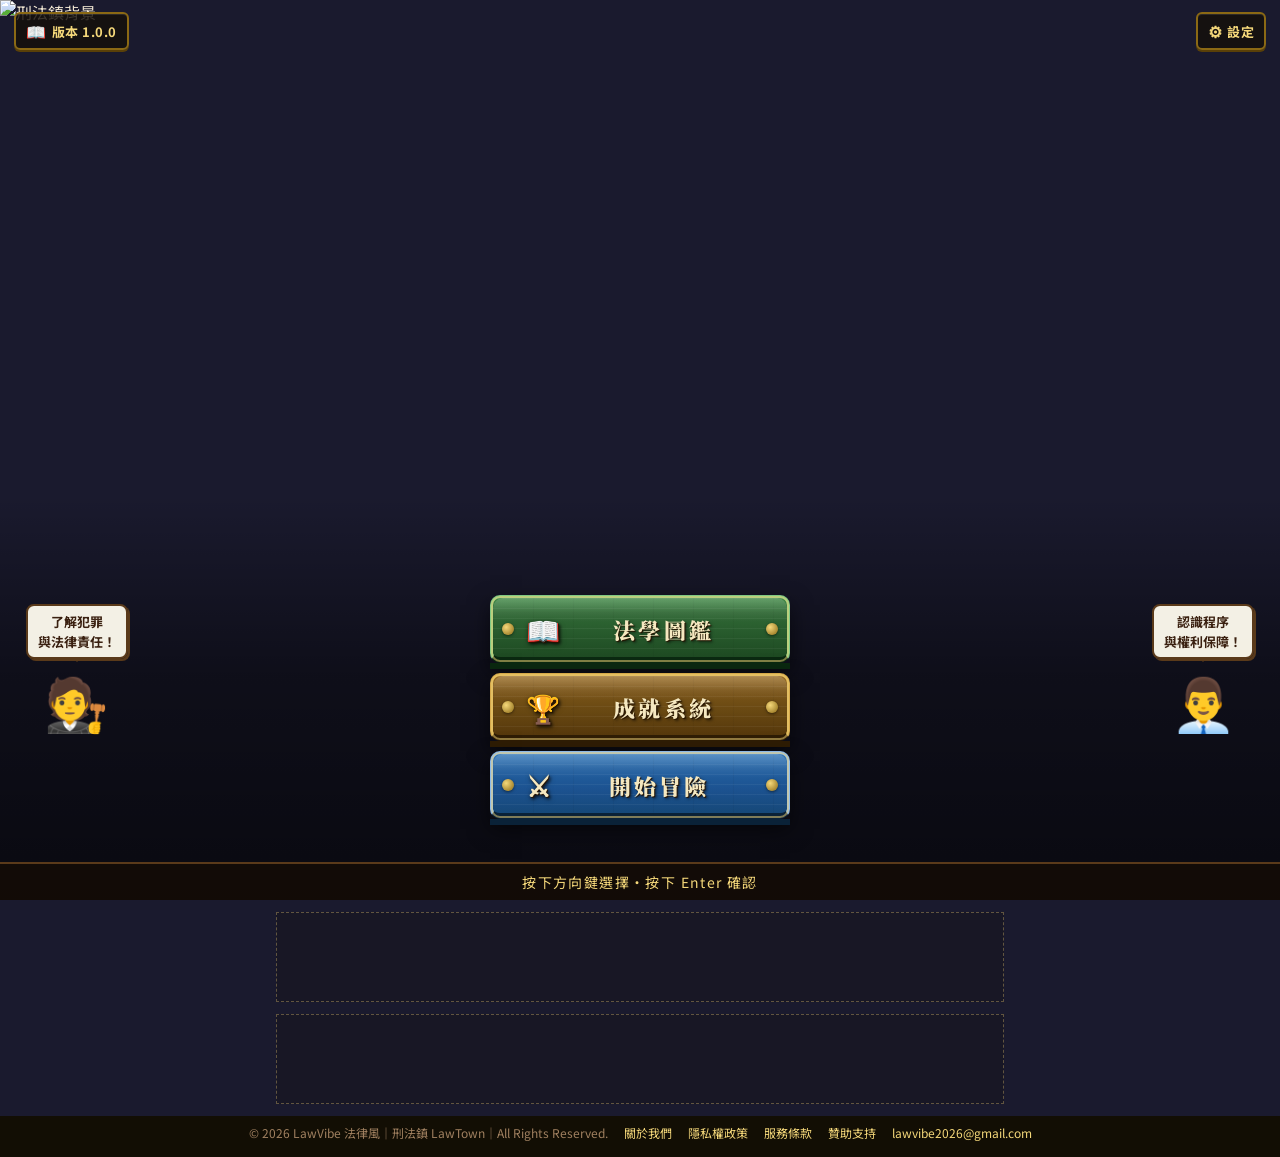
==== commit c8c080c6: "fix: unify LawVibe identity and adjust adventure flow" ====
--- a/index.html
+++ b/index.html
@@ -22,7 +22,7 @@
 <link rel="stylesheet" href="css/style.css" />
 <script src="site-config.js"></script>
 </head>
-<body>
+<body class="home-body">
 
 <!-- ====== 遊戲主畫面（全螢幕像素風格） ====== -->
 <div id="main-screen" class="main-screen">
--- a/css/style.css
+++ b/css/style.css
@@ -13,6 +13,21 @@
   overflow: hidden;
   height: 100dvh;
   width: 100vw;
+}
+
+/* 首頁遊戲維持一個完整視窗，頁尾放在其後方，避免蓋住任何遊戲畫面。 */
+.home-body {
+  height: auto;
+  min-height: 100dvh;
+  overflow-x: hidden;
+  overflow-y: auto;
+}
+.home-body .main-screen {
+  position: relative;
+  inset: auto;
+  width: 100vw;
+  height: 100dvh;
+  min-height: 100dvh;
 }
 
 /* ===================================================
@@ -209,7 +224,7 @@
 /* ── 主選單按鈕（木質招牌風格） ── */
 .main-menu {
   position: absolute;
-  bottom: 9%;
+  bottom: clamp(58px, 9vh, 92px);
   left: 50%;
   transform: translateX(-50%);
   z-index: 10;
@@ -218,6 +233,11 @@
   gap: 10px;
   width: min(300px, 62vw);
 }
+
+/* 主要入口位於首頁選單最下方，並與底部提示列保留安全距離。 */
+.main-menu .menu-btn--library { order: 1; }
+.main-menu .menu-btn--achievement { order: 2; }
+.main-menu .menu-btn--start { order: 3; }
 
 /* 木質招牌按鈕基礎樣式 */
 .menu-btn {
@@ -903,7 +923,7 @@
 @media (max-width: 600px) {
   .village-labels { top: 22%; }
   .char-left, .char-right { display: none; }
-  .main-menu { bottom: 8%; width: 85vw; }
+  .main-menu { bottom: max(58px, 8vh); width: 85vw; }
   .menu-btn { font-size: 15px; padding: 11px 16px; }
   .game-title { font-size: 52px; }
 }
@@ -1110,7 +1130,8 @@
 }
 .site-footer-links {
   position: relative;
-  z-index: 20;
+  /* 不得蓋住固定定位的遊戲畫面；回到首頁後仍會在內容下方顯示。 */
+  z-index: 0;
   display: flex;
   justify-content: center;
   flex-wrap: wrap;
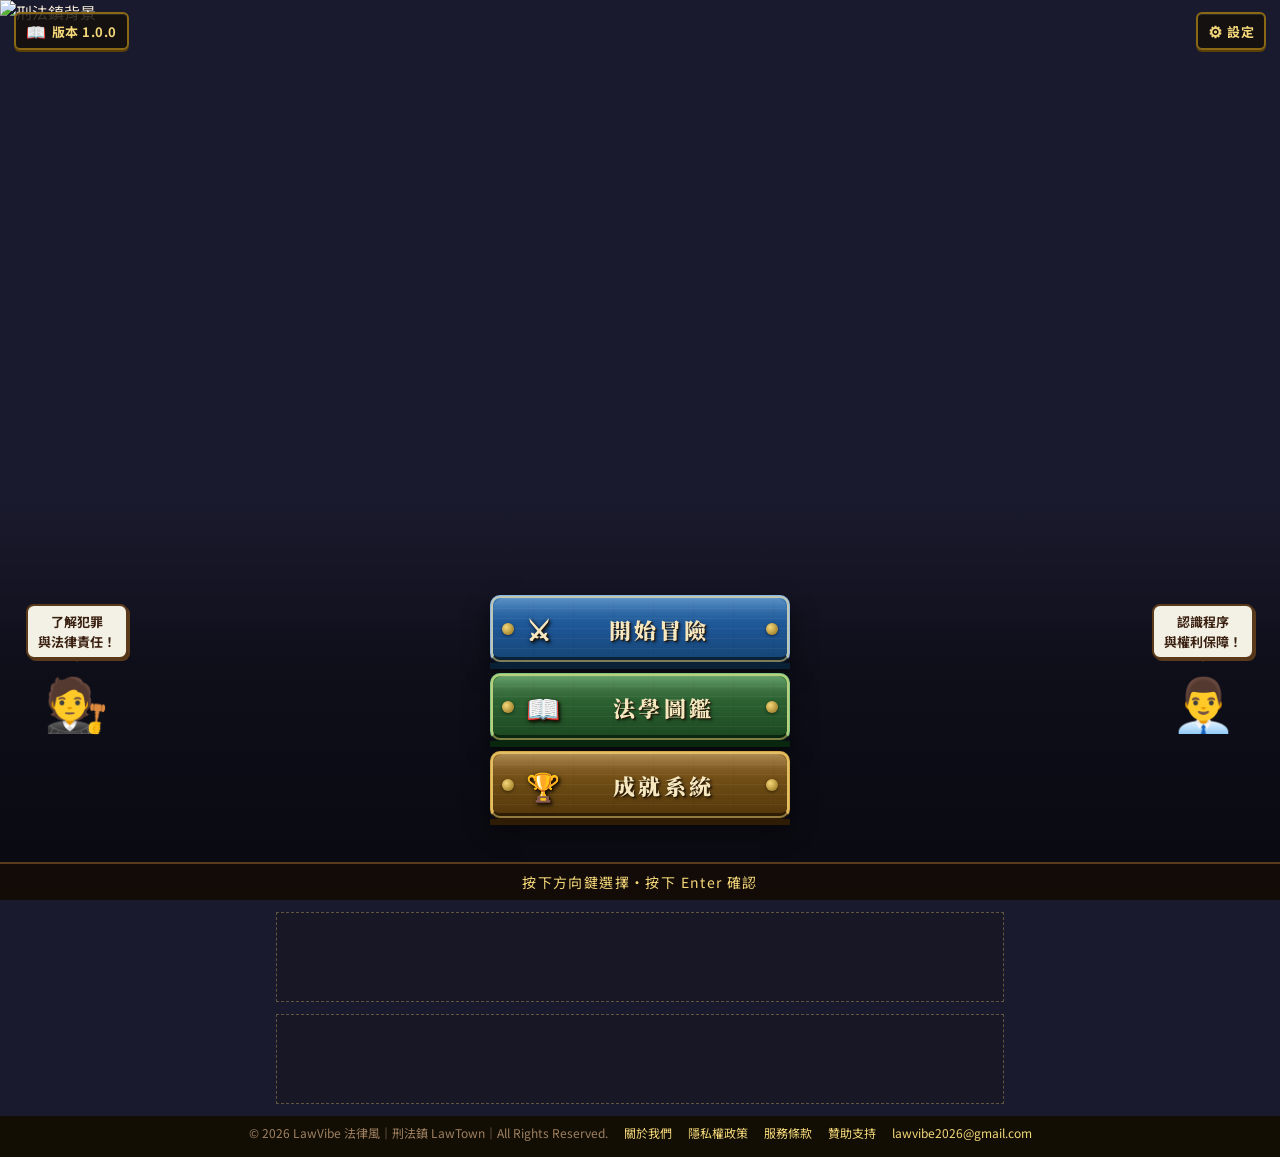
==== commit dcc70c7f: "fix: restore adventure order and show mobile copyright" ====
--- a/index.html
+++ b/index.html
@@ -108,7 +108,8 @@
 
   <!-- 底部提示 -->
   <div class="bottom-hint">
-    按下方向鍵選擇・按下 Enter 確認
+    <span>按下方向鍵選擇・按下 Enter 確認</span>
+    <span class="home-mobile-copyright" data-site-copyright></span>
   </div>
 </div>
 
--- a/css/style.css
+++ b/css/style.css
@@ -234,10 +234,10 @@
   width: min(300px, 62vw);
 }
 
-/* 主要入口位於首頁選單最下方，並與底部提示列保留安全距離。 */
-.main-menu .menu-btn--library { order: 1; }
-.main-menu .menu-btn--achievement { order: 2; }
-.main-menu .menu-btn--start { order: 3; }
+/* 開始冒險是首頁主入口，固定排在選單第一個。 */
+.main-menu .menu-btn--start { order: 1; }
+.main-menu .menu-btn--library { order: 2; }
+.main-menu .menu-btn--achievement { order: 3; }
 
 /* 木質招牌按鈕基礎樣式 */
 .menu-btn {
@@ -458,6 +458,7 @@
   color: #f5d87a;
   letter-spacing: 0.1em;
 }
+.home-mobile-copyright { display: none; }
 
 /* ===================================================
    遊戲畫面
@@ -1056,6 +1057,47 @@
   .quiz-actions { flex-direction: column; }
   .quiz-actions .menu-btn { width: 100%; min-width: 0; }
 }
+
+/* 手機首頁：隱藏尚未放入實際廣告的預留區，讓版權列緊接在主畫面後可見。 */
+@media (max-width: 768px) {
+  .home-body .ad-placeholder--home,
+  .home-body .ad-placeholder--game {
+    display: none;
+  }
+  .home-body .site-footer-links {
+    position: relative;
+    display: flex;
+    flex-direction: row;
+    align-items: center;
+    gap: 6px 10px;
+    padding: 10px 12px 14px;
+    font-size: 11px;
+    line-height: 1.5;
+  }
+  .home-body .site-footer-links [data-site-copyright] {
+    flex: 0 0 100%;
+    text-align: center;
+    overflow-wrap: anywhere;
+  }
+  .home-body .bottom-hint {
+    padding: 6px 8px 7px;
+    font-size: 10px;
+    line-height: 1.45;
+    letter-spacing: 0.04em;
+  }
+  .home-body .home-mobile-copyright {
+    display: block;
+    margin-top: 2px;
+    color: #d4b896;
+    font-size: 9px;
+    line-height: 1.35;
+    letter-spacing: 0;
+    overflow-wrap: anywhere;
+  }
+  .home-body .site-footer-links a {
+    flex: 0 0 auto;
+  }
+}
 ::-webkit-scrollbar-track { background: #0a0804; }
 ::-webkit-scrollbar-thumb { background: #5a4008; border-radius: 3px; }
 ::-webkit-scrollbar-thumb:hover { background: #8b6914; }
